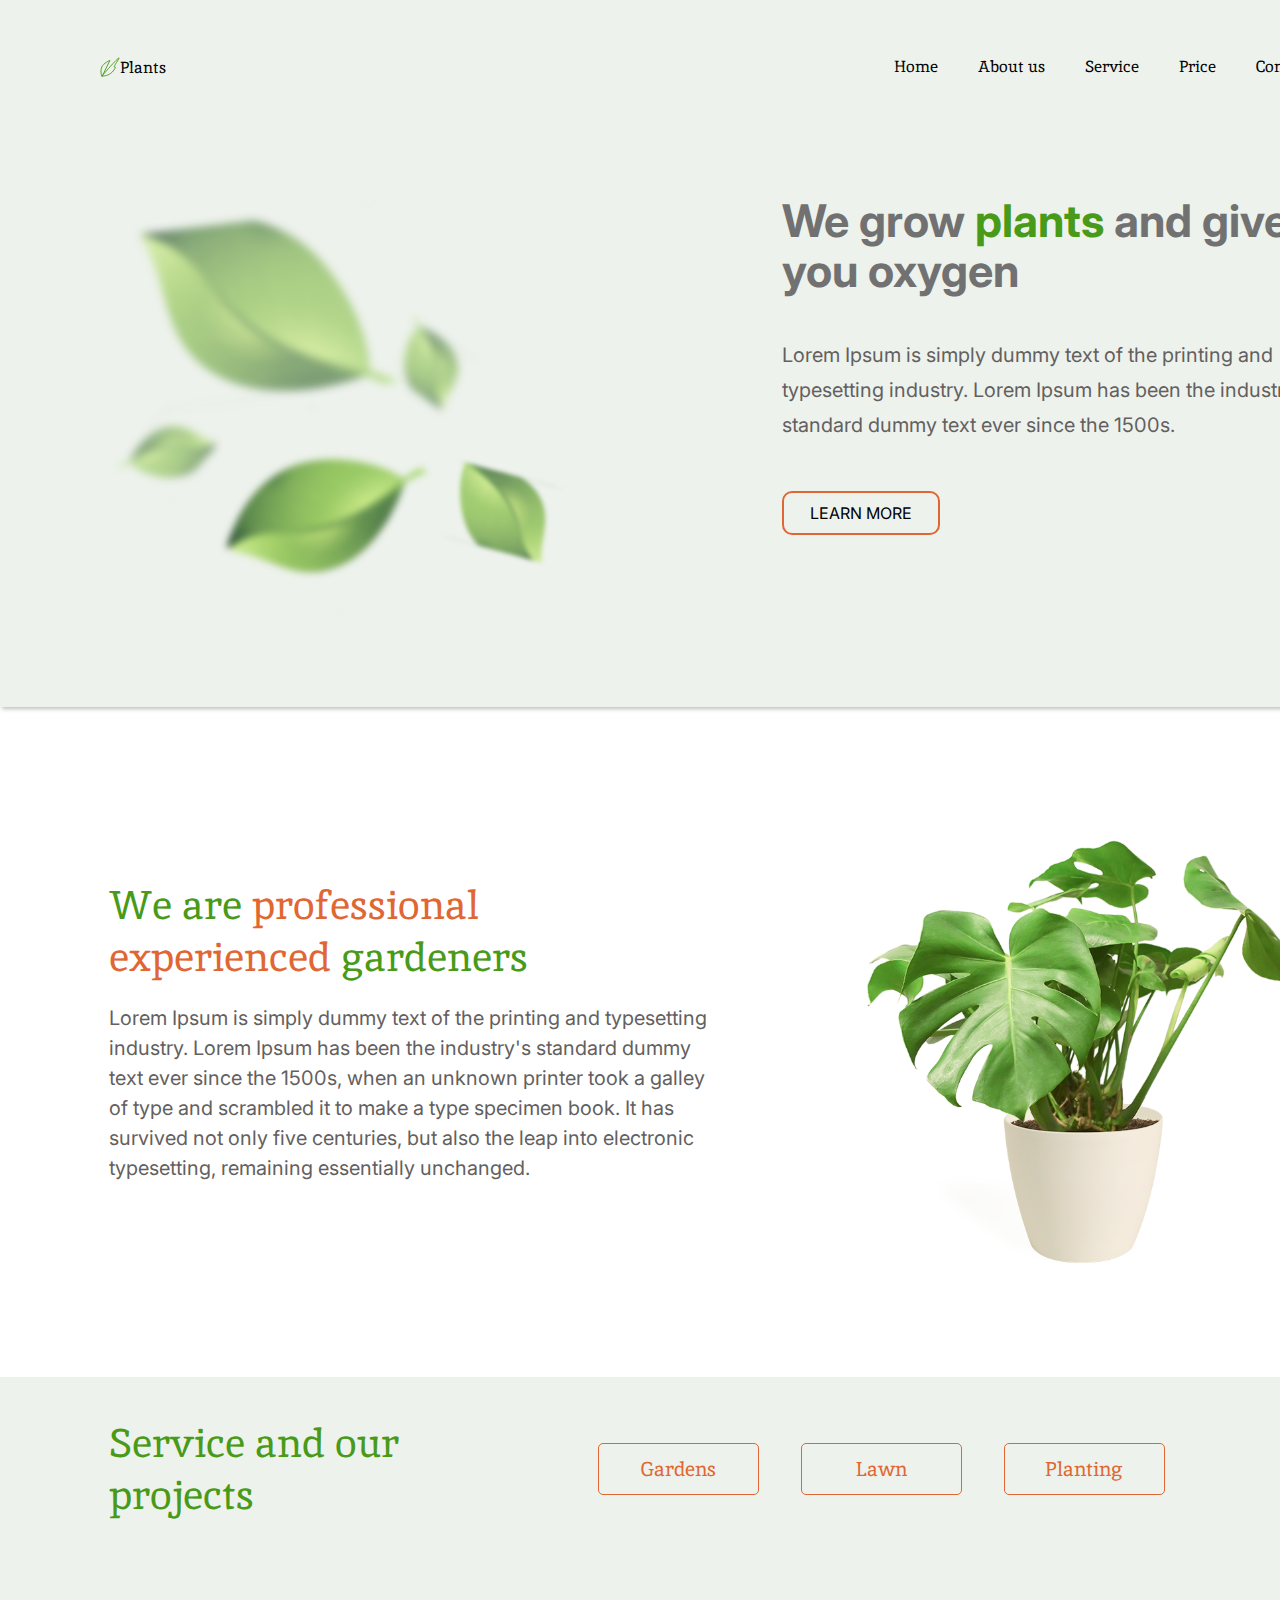
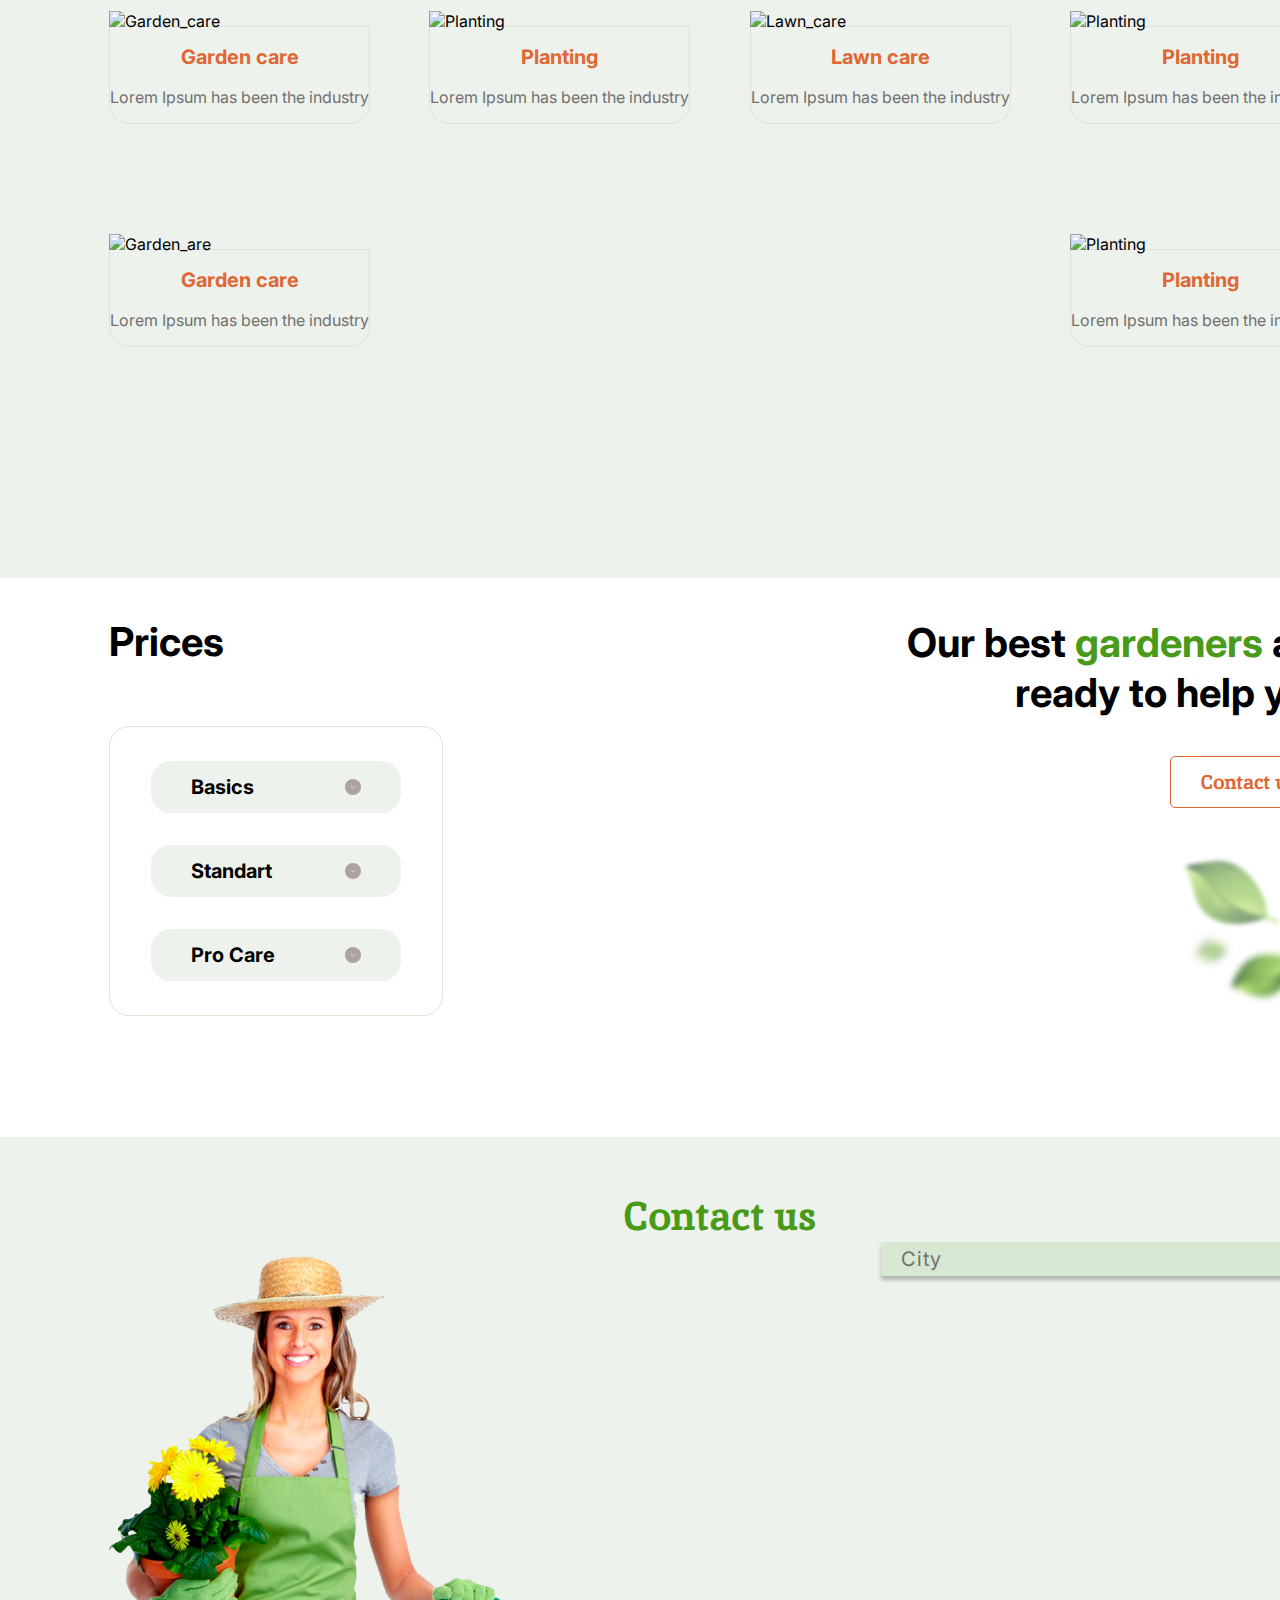
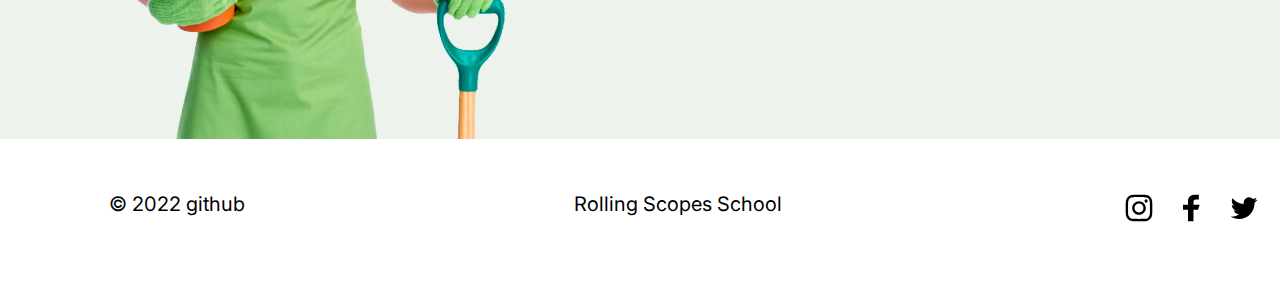
==== plants/index.html @ 049b2b10 "feat: add css style" ====
<!DOCTYPE html>
<html lang="en">
<head>
    <meta charset="UTF-8">
    <meta http-equiv="X-UA-Compatible" content="IE=edge">
    <meta name="viewport" content="width=device-width, initial-scale=1.0">
    <title>Plants</title>
    <link rel="stylesheet" href="style.css">
    <link rel="icon" href="plants/img/favicon.ico">
    <link rel="preconnect" href="https://fonts.googleapis.com">
<link rel="preconnect" href="https://fonts.gstatic.com" crossorigin>
<link href="https://fonts.googleapis.com/css2?family=Inika:wght@400;700&family=Montserrat:wght@600;900&display=swap" rel="stylesheet">
<link rel="preconnect" href="https://fonts.googleapis.com">
<link rel="preconnect" href="https://fonts.gstatic.com" crossorigin>
<link href="https://fonts.googleapis.com/css2?family=Inter:wght@400;700&family=Montserrat:wght@600;900&display=swap" rel="stylesheet">

</head>
<body>
    
    <header>
        <div class="logo">
            <svg viewBox="0 0 22 22" fill="none" xmlns="http://www.w3.org/2000/svg">
                <path d="M2.52667 20.9466L10.9212 3.66409C10.9212 3.66409 3.57596 7.00909 2.00199 10.9116C0.428017 14.8141 0.927102 18.4038 2.00201 20.9466" stroke="#499A18" stroke-linecap="round" stroke-linejoin="round"/>
                <path d="M1.99646 20.9925C1.99646 20.9925 27.7102 -8.60087 19.3157 4.2216C10.9212 17.0441 20.1707 6.63145 15.4973 14.0678C10.824 21.5041 1.99646 20.9925 1.99646 20.9925Z" stroke="#499A18" stroke-linejoin="round"/>
            </svg>
            <span>Plants</span>
        </div>
        <nav class="nav">
            <ul class="nav-list">
                <li class="nav-item"><a href="#welcome" class="nav-link">Home</a></li>
                <li class="nav-item"><a href="#about" class="nav-link">About us</a></li>
                <li class="nav-item"><a href="#service" class="nav-link">Service</a></li>
                <li class="nav-item"><a href="#prices" class="nav-link">Price</a></li>
                <li class="nav-item"><a href="#contacts" class="nav-link">Contacts</a></li>
            </ul>
        </nav>
    </header>
    <main>
        <section id="welcome">
            <div class="photo">
                <img class="welcome_img" src="./img/leafs.svg" alt="welcome_img">
            </div>
            <div class="text_welcome">
                <h1 class="section-title">We grow <span class="plants">plants</span> and give you oxygen</h1>
                <p class="welcome_discr">Lorem Ipsum is simply dummy text of the printing and typesetting 
                industry. Lorem Ipsum has been the industry's standard dummy text 
                ever since the 1500s.</p>
                <button class="welcome-button"><span class="button-info">LEARN MORE</span></button>
            </div>
            </section>
        <section id="about">
            <div class="about_text">
                <h2 class="section-title">We are <span class="title_about"> professional <br> experienced</span> gardeners</h2>
                <p class="text-about">Lorem Ipsum is simply dummy text of the printing and typesetting industry. 
                Lorem Ipsum has been the industry's standard dummy text ever since the 
                1500s, when an unknown printer took a galley of type and scrambled it to 
                make a type specimen book. It has survived not only five centuries, but 
                also the leap into electronic typesetting, remaining essentially unchanged.</p>
            </div>
            <div class="about_img">
                <img class="houseplant" src="./img/houseplant1.svg" alt="houseplant">
            </div>    
        </section>
        <section id="service" class="service">
            <div class="service_items">
                <h2>Service and our projects</h2>
                <div class="service_buttons">
                    <button>Gardens</button>
                    <button>Lawn</button>
                    <button>Planting</button>
                </div>
                <div>
                    <img src="./img/first.svg" alt="Garden_care">
                    <div class="items_bottom">
                        <h3>Garden care</h3>
                        <p>Lorem Ipsum has been the industry</p>
                    </div>
                </div>
                <div>
                    <img src="./img/second.svg" alt="Planting">
                    <div class="items_bottom">
                        <h3>Planting</h3>
                        <p>Lorem Ipsum has been the industry</p>
                    </div>
                </div>
                <div>
                    <img src="./img/third.svg" alt="Lawn_care">
                    <div class="items_bottom">
                        <h3>Lawn care</h3>
                        <p>Lorem Ipsum has been the industry</p>
                    </div>
                </div>
                <div>
                    <img src="./img/fourth.svg" alt="Planting">
                    <div class="items_bottom">
                        <h3>Planting</h3>
                        <p>Lorem Ipsum has been the industry</p>
                    </div>
                </div>
                <div>
                    <img src="./img/fifth.svg" alt="Garden_are">
                    <div class="items_bottom">
                        <h3>Garden care</h3>
                        <p>Lorem Ipsum has been the industry</p>
                    </div>
                </div>
                <div>
                    <img src="./img/sixth.svg" alt="Planting">
                    <div class="items_bottom">
                        <h3>Planting</h3>
                        <p>Lorem Ipsum has been the industry</p>
                    </div>
                </div>         
            </div>
        </section>
        <section id="prices">
                <div class="price_title">
                <h2 class="prices-title">Prices</h2>
                <div class="price_form">
                <div class="basics">                      
                    <span>
                        Basics
                    </span>
                    <img src="./img/accordion_btn.svg" alt="accordion_btn">         
                </div>
                <div class="standart">
                    <span>
                        Standart
                    </span>
                    <img src="./img/accordion_btn.svg" alt="accordion_btn"> 
                </div>
                <div class="pro_care">
                    <span>
                        Pro Care
                    </span>
                    <img src="./img/accordion_btn.svg" alt="accordion_btn">                    
                </div>
            </div>
            </div>
            <div class="price_section">
                <h2>Our best <span class="gardeners">gardeners</span> are ready to help you</h2>
                <button class="price_btn"><span class="title_btn">Contact us</span></button>
                <img src="./img/leafs2.svg" alt="leafs">
            </div>
        </section>
        <section id="contacts">
            <div>
                <h2 class="contact_title">Contact us</h2>
            </div>
            <div class="contact_form"><img src="./img/contact_woman1.svg" alt="woman">
                <div class="contact_choice">
                    <span> 
                        City
                    </span>
                        <img src="./img/accordion_btn.svg" alt="accordion_btn">
                </div>
            </div>
        </section>
    </main>
    <footer>
        <div>&COPY  2022  github</div>
        <div>Rolling Scopes School</div>
        <div class="logo">
            <a href="https://www.instagram.com/" target="blank">
                <img src="img/insta.svg">
            </a>
            <a href="https://www.facebook.com/" target="blank">
                <img src="img/facebook.svg">
            </a>
            <a href="https://www.twitter.com/" target="blank">
                <img src="img/twitter.svg">
            </a>
            <a href="https://www.pinterest.com/" target="blank">
                <img src="img/pinterest.svg">
            </a>
        </div>
    </footer>
</body>
</html>
---- plants/style.css ----
* {
    box-sizing: border-box;
}
  body {
    width: 1440px;
    margin: 0 auto;
}
  header {
    background: #EDF2EC;
    font-family: 'Inika';
    font-size: 16px;
    display: flex;
    padding: 42px 100px;
    justify-content: space-between;
  }
  html {
    scroll-behavior: smooth; 
}
  main {
    font-family: 'Inter';
    font-style: normal;
}
  footer {
    display: flex;
    justify-content: space-between;
    font-family: 'Inter';
    font-style: normal;
    font-weight: 400;
    font-size: 20px;
    line-height: 50px;
    padding: 40px 109px 40px 109px;
  }
  ul {
    margin: 0;
}
  h1 {
    font-weight: 700;
    font-size: 45px;
    line-height: 50px;
    color: #717171;
    margin: 0;
 }
  h2 {
    font-family: 'Inika';
    font-style: normal;
    font-weight: 400;
    font-size: 40px;
    line-height: 52px;
    color: #499A18;
    margin: 0;
  }
  .nav-list {
    display: flex;
    justify-content: flex-end;
    align-items: center;
    list-style: none;
  }
  .nav-link {
    padding: 0 20px;
    line-height: 50px;
    text-decoration: none;
    color: #000000;
    transition: color 0.5s;
  }
  .nav-link:hover {
    color: #E06733;
  }
  .logo {
    font-weight: 400;
    font-size: 16px;
    line-height: 21px;
    display: flex;
    align-items: center;
  }
  .logo svg {
    height: 20px;
    width: 20px;
  }
  #welcome {
    display: flex;
    padding: 62px 109px;
    background: #EDF2EC;
    box-shadow: 0 4px 4px -2px rgba(0, 0, 0, 0.25);
    justify-content: space-between;
  }
  .photo {
    height: 448.8px;
    width: 407.36px;
  }
  .text_welcome {
    width: 549px
  }
  .text_welcome h1 {
    margin-bottom: 42px;
  }
  .text_welcome p {
    margin-bottom: 48px;
  }
 .plants {
    color: #499A18;
  }
.welcome_discr {
  font-weight: 400;
  font-size: 20px;
  line-height: 35px;
  color: #636060;
}
.welcome-button {
  border: 2px solid #E06733;
  border-radius: 10px;
  width: 158px;
  background: #EDF2EC;
  padding: 10px 23px;
}
.button-info {
  font-family: 'Inter';
  font-style: normal;
  font-weight: 400;
  font-size: 16px;
  line-height: 20px;
  color: #000000;
}
#about {
  display: flex;
  justify-content: space-between;
  padding: 93px 109px 94px 109px;
  align-items: center;
}
.title_about {
  color: #E06733;
}
.text-about {
  font-family: 'Inter';
  font-style: normal;
  font-weight: 400;
  font-size: 20px;
  line-height: 30px;
  color: #636060;
}
.about_text {
  display: flex;
  flex-direction: column;
  margin-right: 153px;
}
.service {
  display: flex;
  background: #EDF2EC;
  flex-direction: column;
  padding-left: 109px;
  padding-right: 109px;
}
.service h2 {
  font-weight: 400;
  font-size: 40px;
  line-height: 52px;
  color: #499A18;
  width: 329px;
  margin-bottom: 90px;
  margin-right: 117.5px;
}
.service_items .service_buttons {
  min-width: 60%;
  margin-bottom: 90px;
}
.service_items div {
  margin-bottom: 55px;
}
.service button {
  border: 1px solid #E06733;
  border-radius: 5px;
  font-family: 'Inika';
  font-style: normal;
  font-weight: 400;
  font-size: 20px;
  line-height: 26px;
  color: #E06733;
  text-align: center;
  width: 161px;
  padding: 12px 40px;
  background: #EDF2EC;
  margin-right: 38px;
}
.service_items {
  display: flex;
  justify-content: space-between;
  flex-wrap: wrap;
  margin-top: 40px;
  margin-bottom: 121px;
  align-items: center;
}
.service_items img {
  width: 329px;
  height: 350px;
}
.items_bottom {
  border: 1px solid #E3E1D5;
  border-radius: 0px 0px 20px 20px;
  margin: -5px auto;
}
.service_items h3 {
  font-size: 20px;
  line-height: 20px;
  text-align: center;
  color: #E06733;
}
.service_items p {
  font-weight: 400;
  font-size: 16px;
  line-height: 20px;
  color: #717171;
  text-align: center;
}
button .service {
  font-size: 20px;
  line-height: 26px;
  color: #E06733;
  border: 1px solid #E06733;
  border-radius: 5px;
}
#prices {
  padding: 40px 109px 115px 109px;
  background: #FFFFFF;
  display: flex;
  justify-content: space-between;
}
.prices-title {
  font-family: 'Inter';
  font-style: normal;
  font-weight: 700;
  font-size: 40px;
  line-height: 48px;
  color: #000000;
  margin-bottom: 60px;
}
.basics,
.standart,
.pro_care {
  background: #EDF2EC;
  border-radius: 20px;
  border: none;
  font-weight: 700;
  font-size: 20px;
  line-height: 20px;
  width: 250px;
  align-self: baseline;
  padding: 16px 40px;
  display: flex;
 justify-content: space-between;
}
.price_form img {
  text-align: end;
}
.price_form {
  padding: 34px 41px;
  border: 1px solid #E3E1D5;
  border-radius: 20px;
}
.basics,
.standart {
  margin-bottom: 32px;
}
.price_section {
    display: flex;
    flex-direction: column;
    align-items: end;
    width: 452px;
}
.price_section img {
  width: 152px;
  height: 175px;
}
.price_section h2 {
  font-family: 'Inter';
  font-style: normal;
  font-weight: 700;
  font-size: 40px;
  line-height: 50px;
  text-align: right;
  color: #000000;
}
.gardeners {
  color: #499A18;
}
.price_btn {
  border: 1px solid #E06733;
  border-radius: 5px;
  background: #FFFFFF;
  padding: 12px 34px 12px 30px;
  margin-top: 38px;
  margin-bottom: 39px;
}
.title_btn {
  font-family: 'Inika';
  font-style: normal;
  font-weight: 700;
  font-size: 20px;
  line-height: 26px;
  text-align: center;
  color: #E06733;
}
#contacts {
  display: flex;
  flex-direction: column;
  justify-content: center;
  background: #EDF2EC;
  padding: 53px 109px 0px 109px;
}
.contact_title {
  font-weight: 700;
  text-align: center;
}
.contact_form {
  display: flex;
  justify-content: space-between;
}
.contact_choice {
  width: 450px;
  padding: 5px 20px;
  background: #D6E7D2;
  box-shadow: 0px 4px 4px rgba(0, 0, 0, 0.25);
  border: none;
  font-size: 20px;
  font-family: 'Inter';
  font-style: normal;
  font-weight: 400;
  color: #717171;
  letter-spacing: 0.05em;
  align-self: baseline;
  text-align-last: justify;
}
.logo img {
  padding: 15px;
}
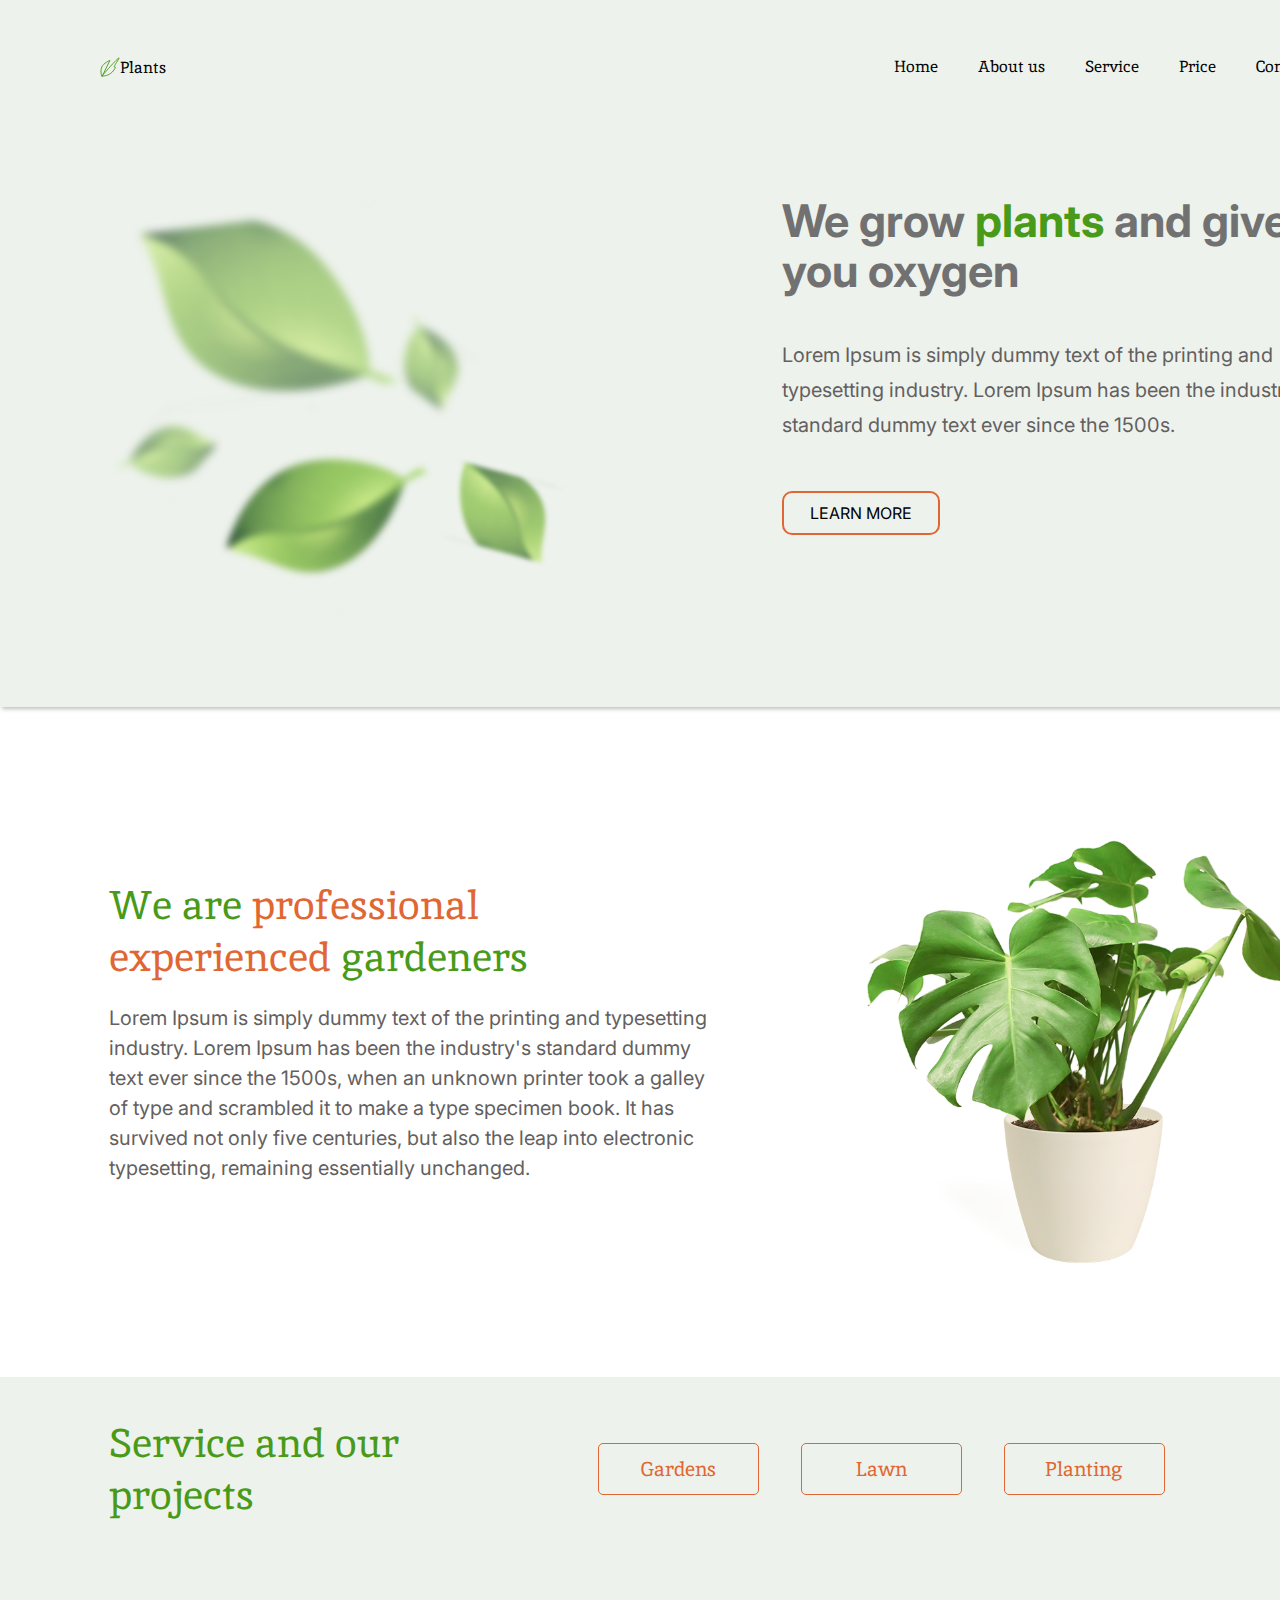
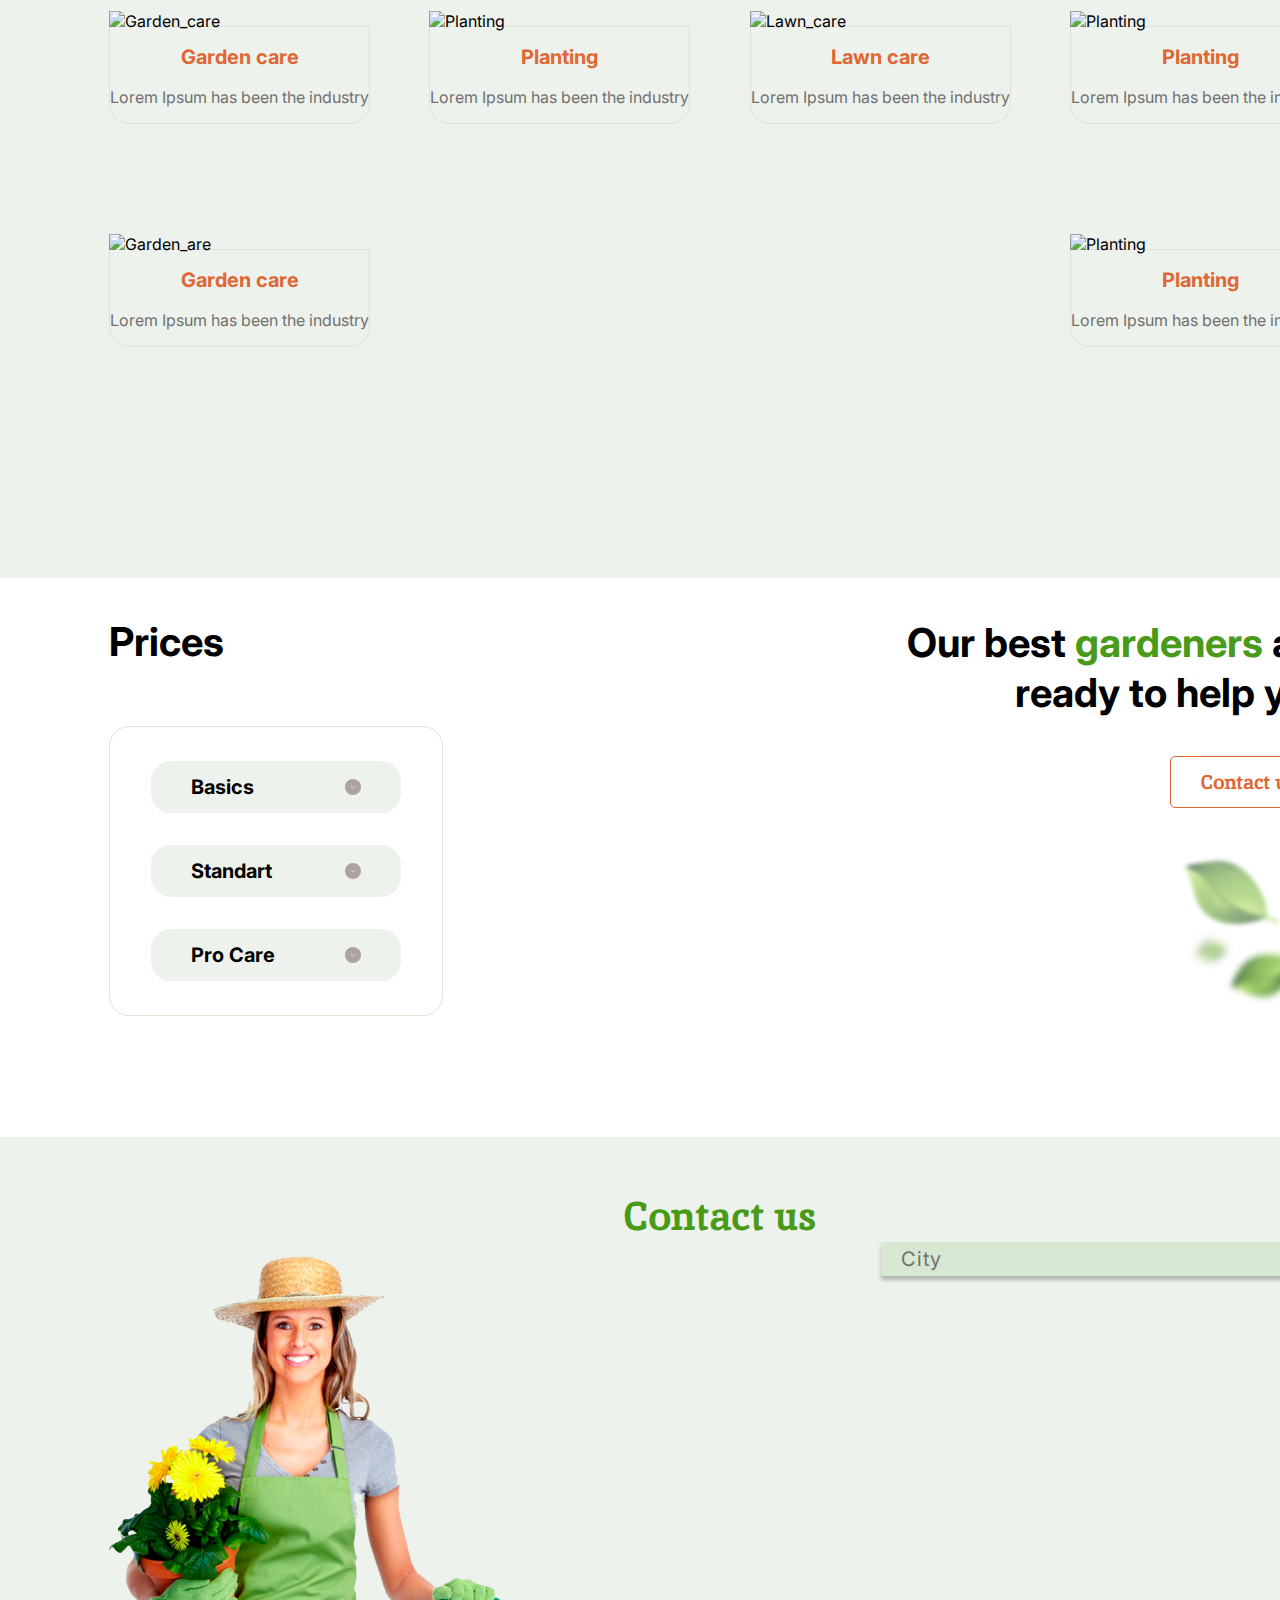
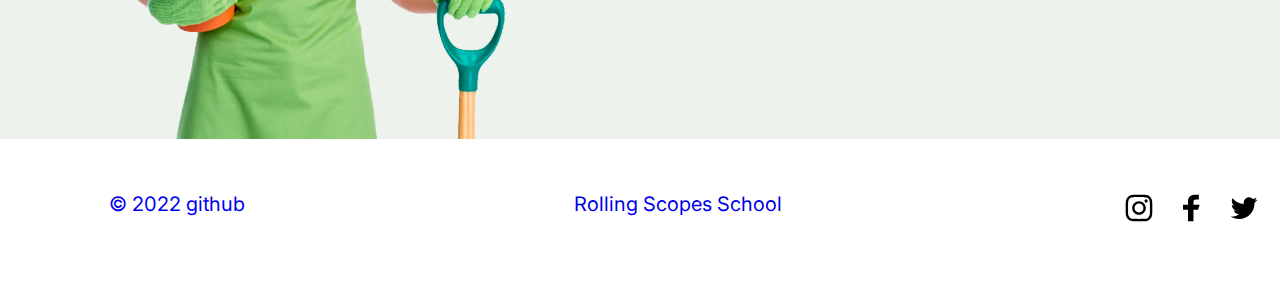
==== commit 070218b0: "feat: add js file" ====
--- a/plants/index.html
+++ b/plants/index.html
@@ -158,8 +158,8 @@
         </section>
     </main>
     <footer>
-        <div>&COPY  2022  github</div>
-        <div>Rolling Scopes School</div>
+        <div><a href="https://github.com/Ulya-Kuzmina/" target="blank"> &COPY 2022  github</a></div>
+        <div><a href="https://rs.school/js-stage0/ " target="blank">Rolling Scopes School</a></div>
         <div class="logo">
             <a href="https://www.instagram.com/" target="blank">
                 <img src="img/insta.svg">
@@ -175,5 +175,6 @@
             </a>
         </div>
     </footer>
+    <script src="index.js"></script>
 </body>
 </html>--- a/plants/style.css
+++ b/plants/style.css
@@ -29,7 +29,7 @@
     font-size: 20px;
     line-height: 50px;
     padding: 40px 109px 40px 109px;
-  }
+}
   ul {
     margin: 0;
 }
@@ -330,4 +330,7 @@
 }
 .logo img {
   padding: 15px;
+}
+footer a {
+  text-decoration: none;
 }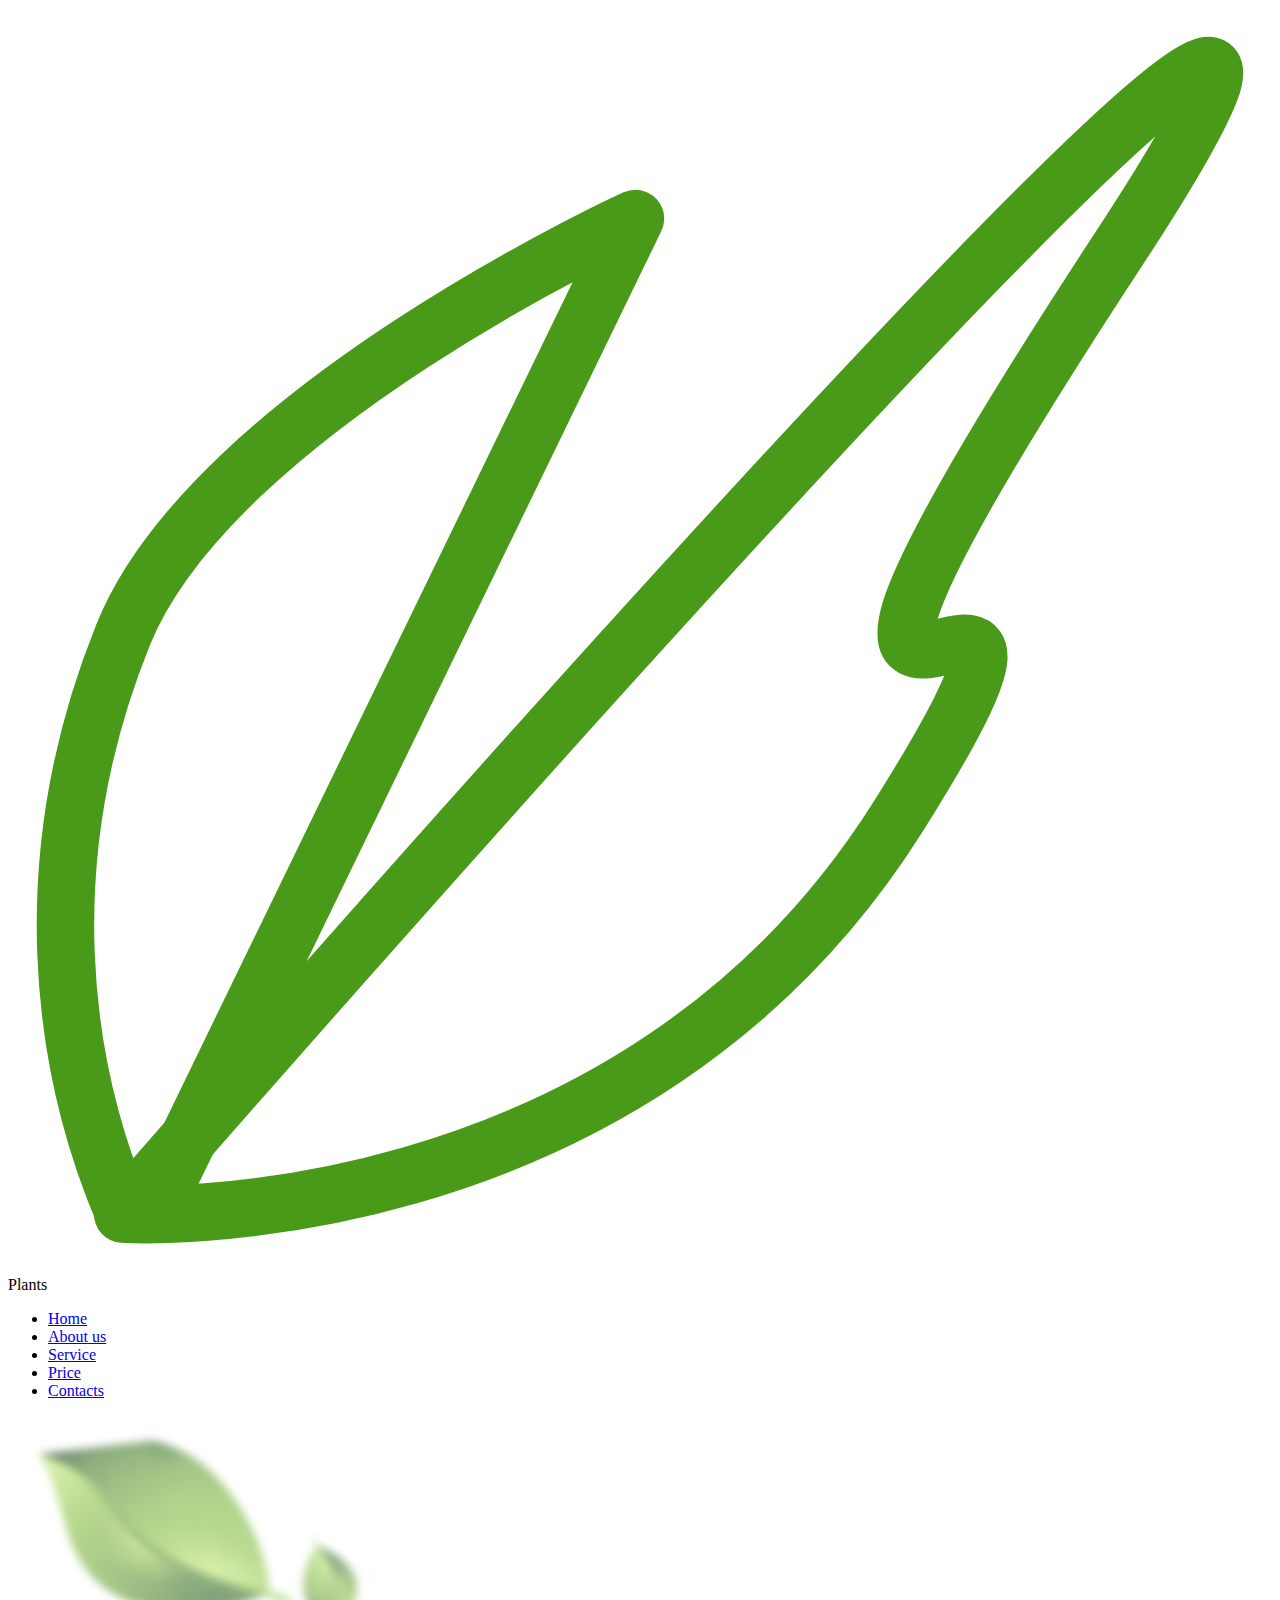
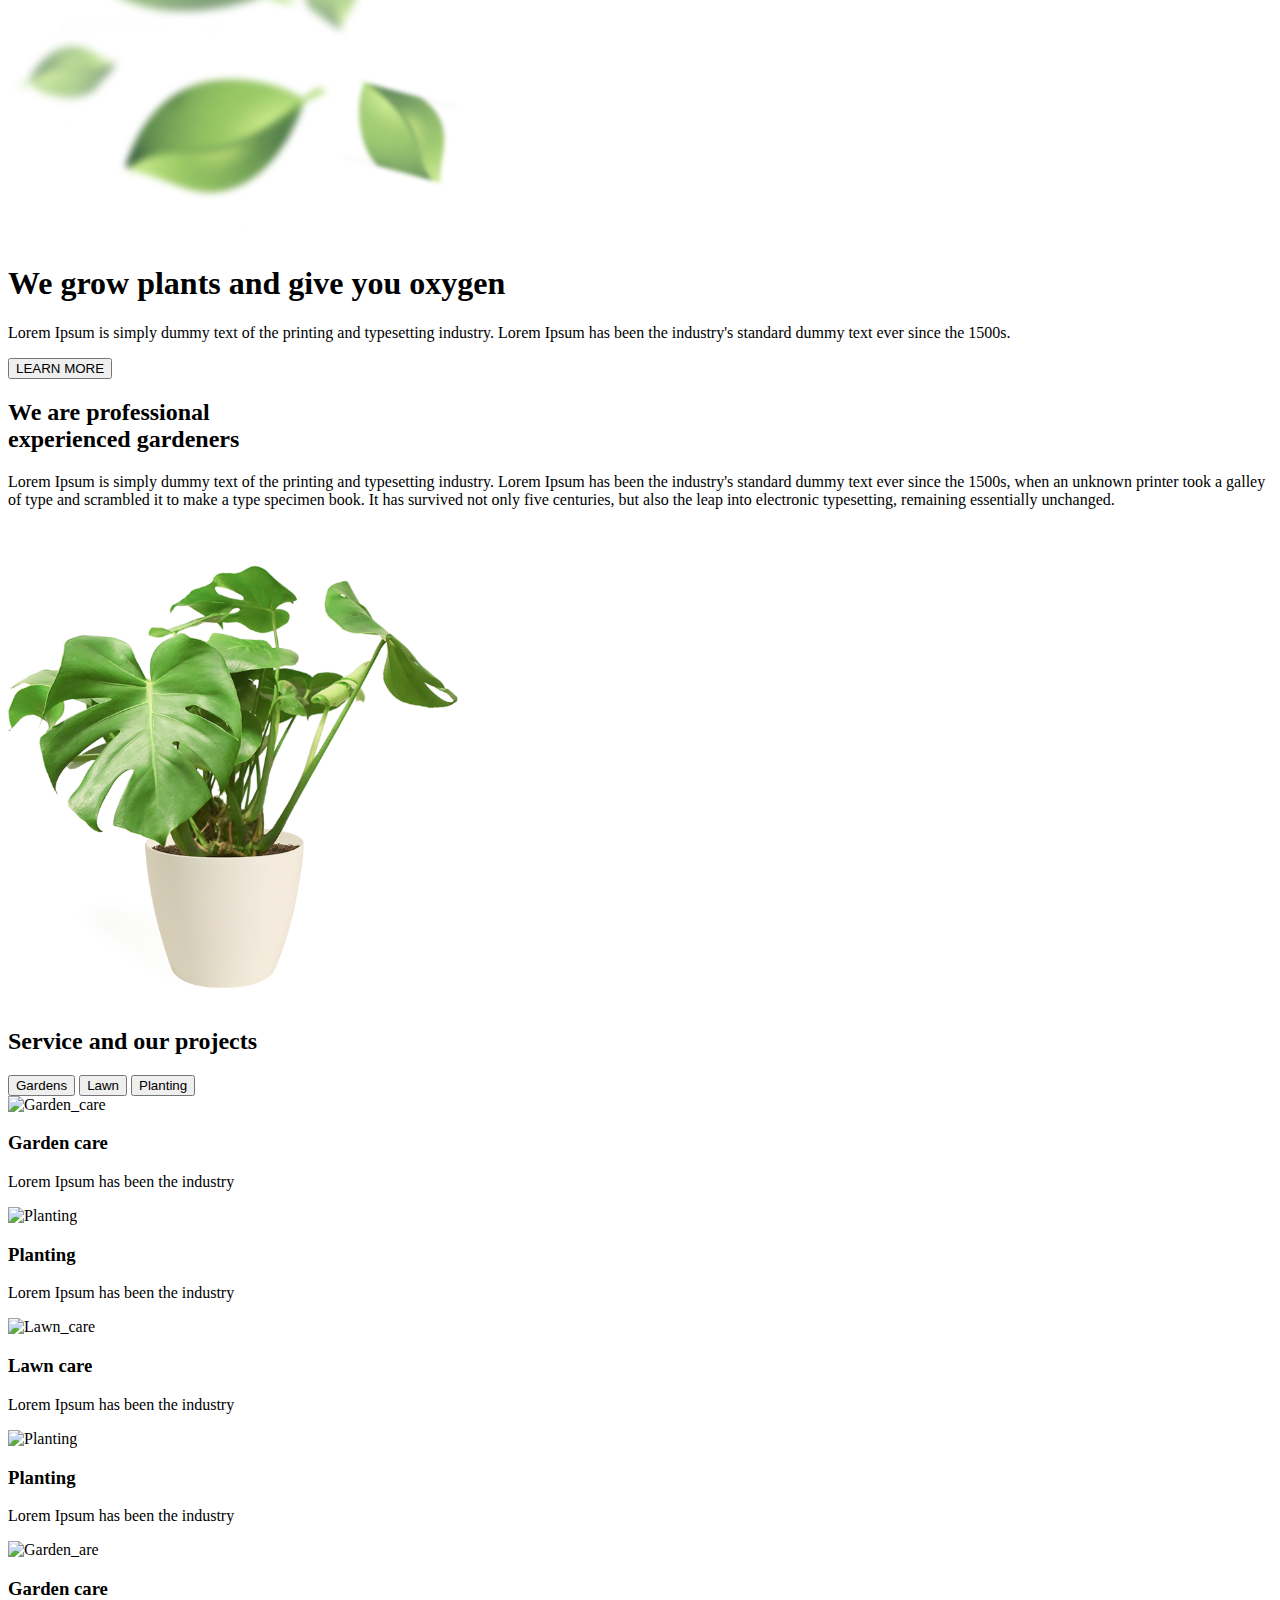
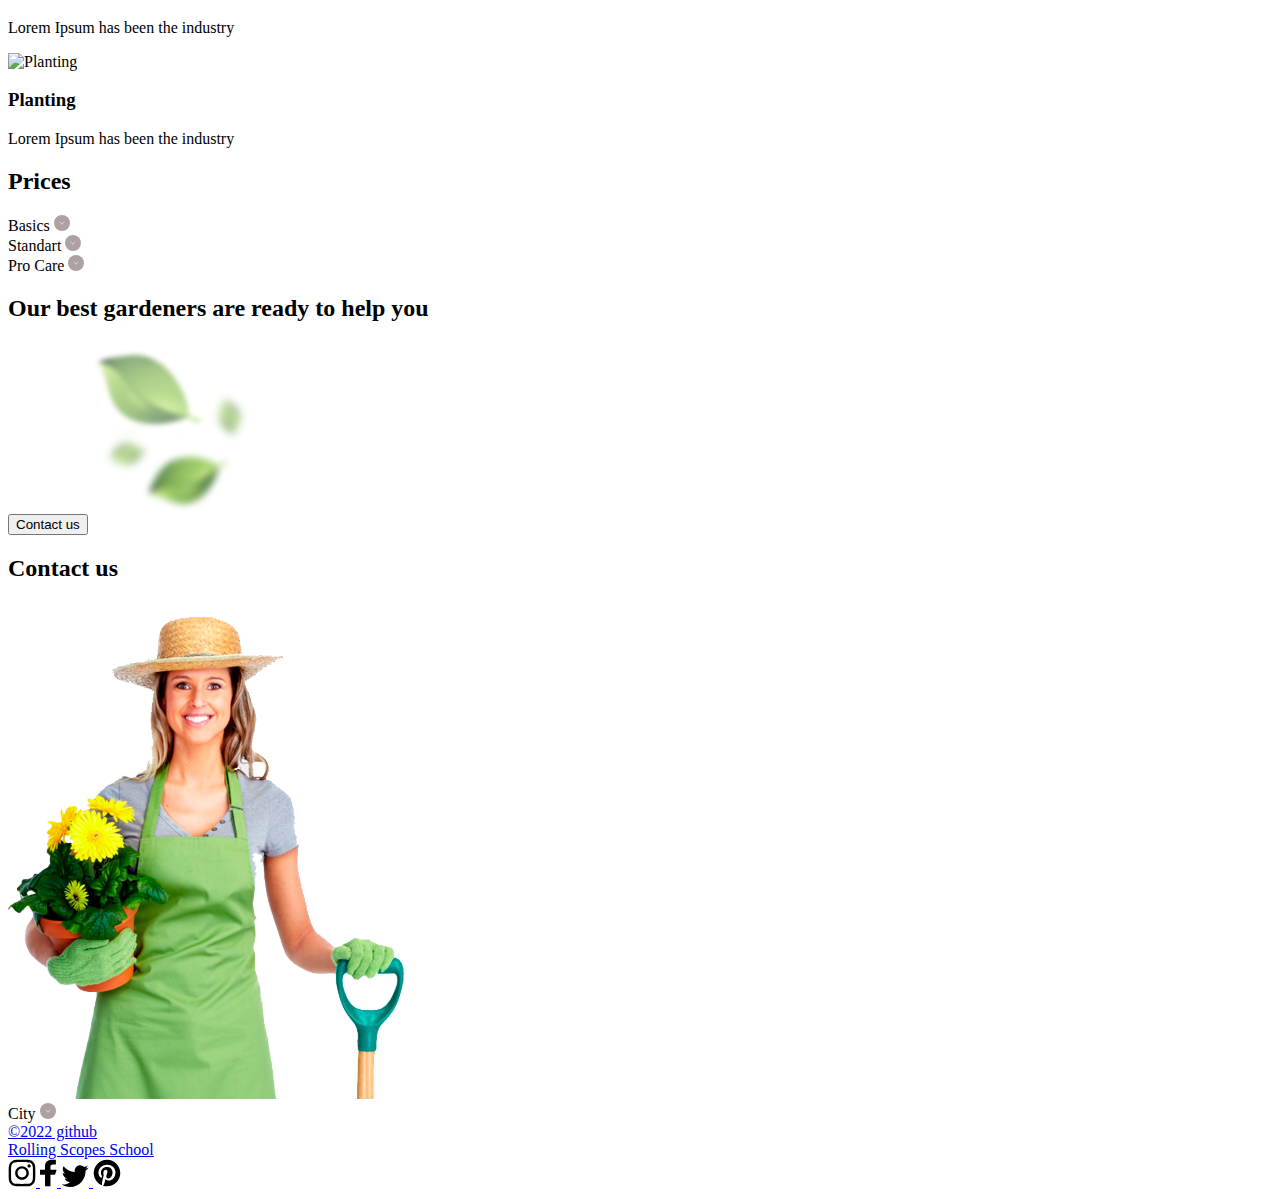
==== commit 717bf36f: "fix: change html mistakes" ====
--- a/plants/index.html
+++ b/plants/index.html
@@ -158,20 +158,20 @@
         </section>
     </main>
     <footer>
-        <div><a href="https://github.com/Ulya-Kuzmina/" target="blank"> &COPY 2022  github</a></div>
+        <div><a href="https://github.com/Ulya-Kuzmina/" target="blank"> &COPY2022  github</a></div>
         <div><a href="https://rs.school/js-stage0/ " target="blank">Rolling Scopes School</a></div>
         <div class="logo">
             <a href="https://www.instagram.com/" target="blank">
-                <img src="img/insta.svg">
+                <img src="img/insta.svg" alt="instagram">
             </a>
             <a href="https://www.facebook.com/" target="blank">
-                <img src="img/facebook.svg">
+                <img src="img/facebook.svg" alt="facebook">
             </a>
             <a href="https://www.twitter.com/" target="blank">
-                <img src="img/twitter.svg">
+                <img src="img/twitter.svg" alt="twitter">
             </a>
             <a href="https://www.pinterest.com/" target="blank">
-                <img src="img/pinterest.svg">
+                <img src="img/pinterest.svg" alt="pinterest">
             </a>
         </div>
     </footer>
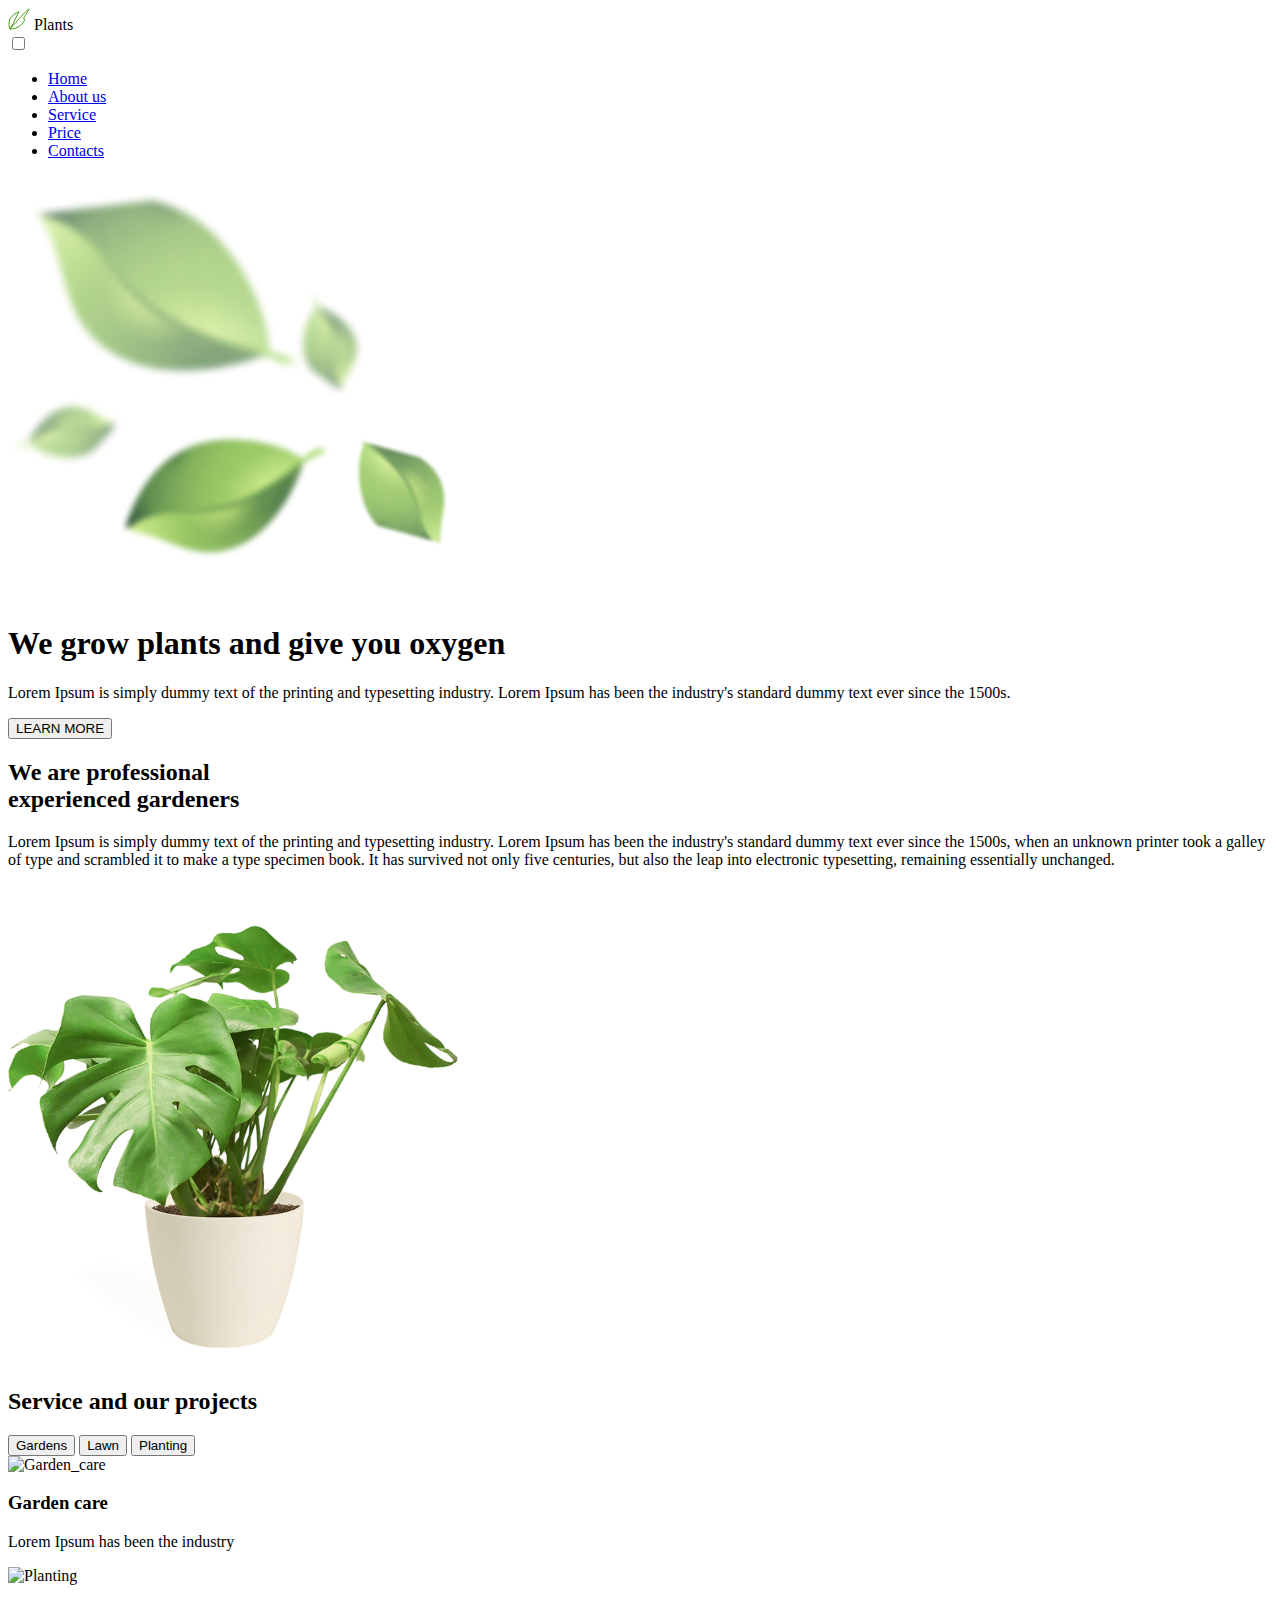
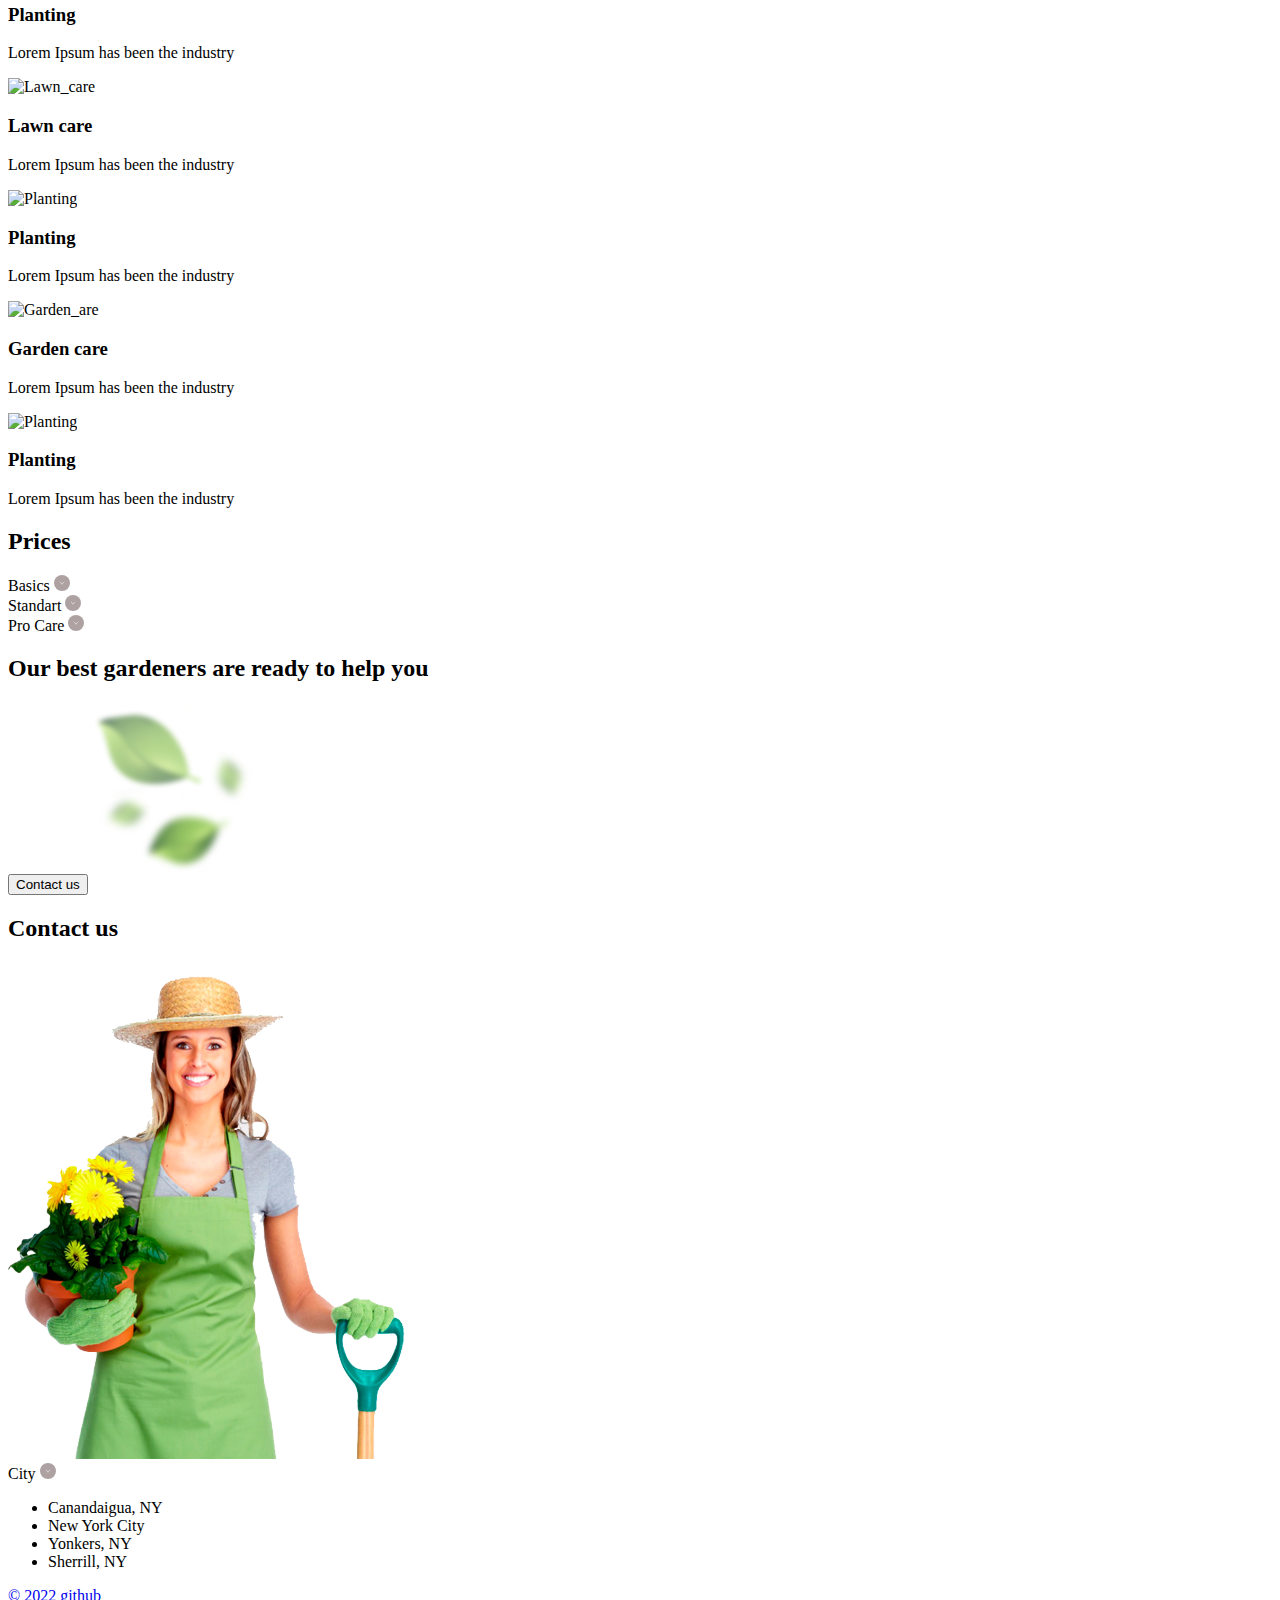
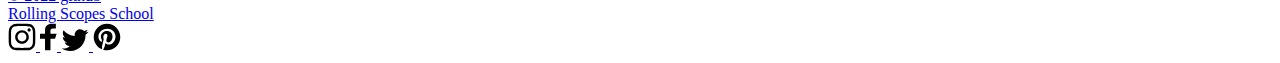
==== commit 63ecff28: "Update index.html" ====
--- a/plants/index.html
+++ b/plants/index.html
@@ -18,14 +18,15 @@
 <body>
     
     <header>
-        <div class="logo">
-            <svg viewBox="0 0 22 22" fill="none" xmlns="http://www.w3.org/2000/svg">
-                <path d="M2.52667 20.9466L10.9212 3.66409C10.9212 3.66409 3.57596 7.00909 2.00199 10.9116C0.428017 14.8141 0.927102 18.4038 2.00201 20.9466" stroke="#499A18" stroke-linecap="round" stroke-linejoin="round"/>
-                <path d="M1.99646 20.9925C1.99646 20.9925 27.7102 -8.60087 19.3157 4.2216C10.9212 17.0441 20.1707 6.63145 15.4973 14.0678C10.824 21.5041 1.99646 20.9925 1.99646 20.9925Z" stroke="#499A18" stroke-linejoin="round"/>
-            </svg>
+        <div class="logotype">
+            <img src="./img/logo_vector.svg" alt="logo">
+            
             <span>Plants</span>
         </div>
-        <nav class="nav">
+        <input type="checkbox" id="burger">
+        <label for="burger">
+        </label>
+          <nav class="nav">
             <ul class="nav-list">
                 <li class="nav-item"><a href="#welcome" class="nav-link">Home</a></li>
                 <li class="nav-item"><a href="#about" class="nav-link">About us</a></li>
@@ -33,12 +34,13 @@
                 <li class="nav-item"><a href="#prices" class="nav-link">Price</a></li>
                 <li class="nav-item"><a href="#contacts" class="nav-link">Contacts</a></li>
             </ul>
-        </nav>
+        </nav>        
     </header>
     <main>
         <section id="welcome">
             <div class="photo">
-                <img class="welcome_img" src="./img/leafs.svg" alt="welcome_img">
+                <img class="welcome_img" src="./img/leafs (1).png" alt="welcome_img">
+                
             </div>
             <div class="text_welcome">
                 <h1 class="section-title">We grow <span class="plants">plants</span> and give you oxygen</h1>
@@ -121,19 +123,19 @@
                     <span>
                         Basics
                     </span>
-                    <img src="./img/accordion_btn.svg" alt="accordion_btn">         
+                    <img src="./img/btn.svg" alt="accordion_btn">         
                 </div>
                 <div class="standart">
                     <span>
                         Standart
                     </span>
-                    <img src="./img/accordion_btn.svg" alt="accordion_btn"> 
+                    <img src="./img/btn.svg" alt="accordion_btn"> 
                 </div>
                 <div class="pro_care">
                     <span>
                         Pro Care
                     </span>
-                    <img src="./img/accordion_btn.svg" alt="accordion_btn">                    
+                    <img src="./img/btn.svg" alt="accordion_btn">                    
                 </div>
             </div>
             </div>
@@ -147,28 +149,37 @@
             <div>
                 <h2 class="contact_title">Contact us</h2>
             </div>
-            <div class="contact_form"><img src="./img/contact_woman1.svg" alt="woman">
+            <div class="contact_form">
+                <img class="contact_woman" src="./img/contact_woman1.svg" alt="woman">
                 <div class="contact_choice">
-                    <span> 
-                        City
-                    </span>
-                        <img src="./img/accordion_btn.svg" alt="accordion_btn">
+                    <div>
+                        <span> 
+                            City
+                        </span>
+                        <img class="contact_choice_arrow" src="./img/accordion_btn.svg" alt="accordion_btn">
+                    </div>
+                    <ul>
+                        <li>Canandaigua, NY</li>
+                        <li>New York City</li>
+                        <li>Yonkers, NY</li>
+                        <li>Sherrill, NY</li>
+                    </ul>
                 </div>
             </div>
         </section>
     </main>
     <footer>
-        <div><a href="https://github.com/Ulya-Kuzmina/" target="blank"> &COPY2022  github</a></div>
+        <div class="site"><a href="https://github.com/Ulya-Kuzmina/" target="blank">   &COPY         2022          github</a></div>
         <div><a href="https://rs.school/js-stage0/ " target="blank">Rolling Scopes School</a></div>
         <div class="logo">
             <a href="https://www.instagram.com/" target="blank">
-                <img src="img/insta.svg" alt="instagram">
+                <img class ="msg" src="img/insta.svg" alt="instagram">
             </a>
             <a href="https://www.facebook.com/" target="blank">
-                <img src="img/facebook.svg" alt="facebook">
+                <img class ="msg" src="img/facebook.svg" alt="facebook">
             </a>
             <a href="https://www.twitter.com/" target="blank">
-                <img src="img/twitter.svg" alt="twitter">
+                <img class ="msg" src="img/twitter.svg" alt="twitter">
             </a>
             <a href="https://www.pinterest.com/" target="blank">
                 <img src="img/pinterest.svg" alt="pinterest">
@@ -177,4 +188,4 @@
     </footer>
     <script src="index.js"></script>
 </body>
-</html>+</html>
